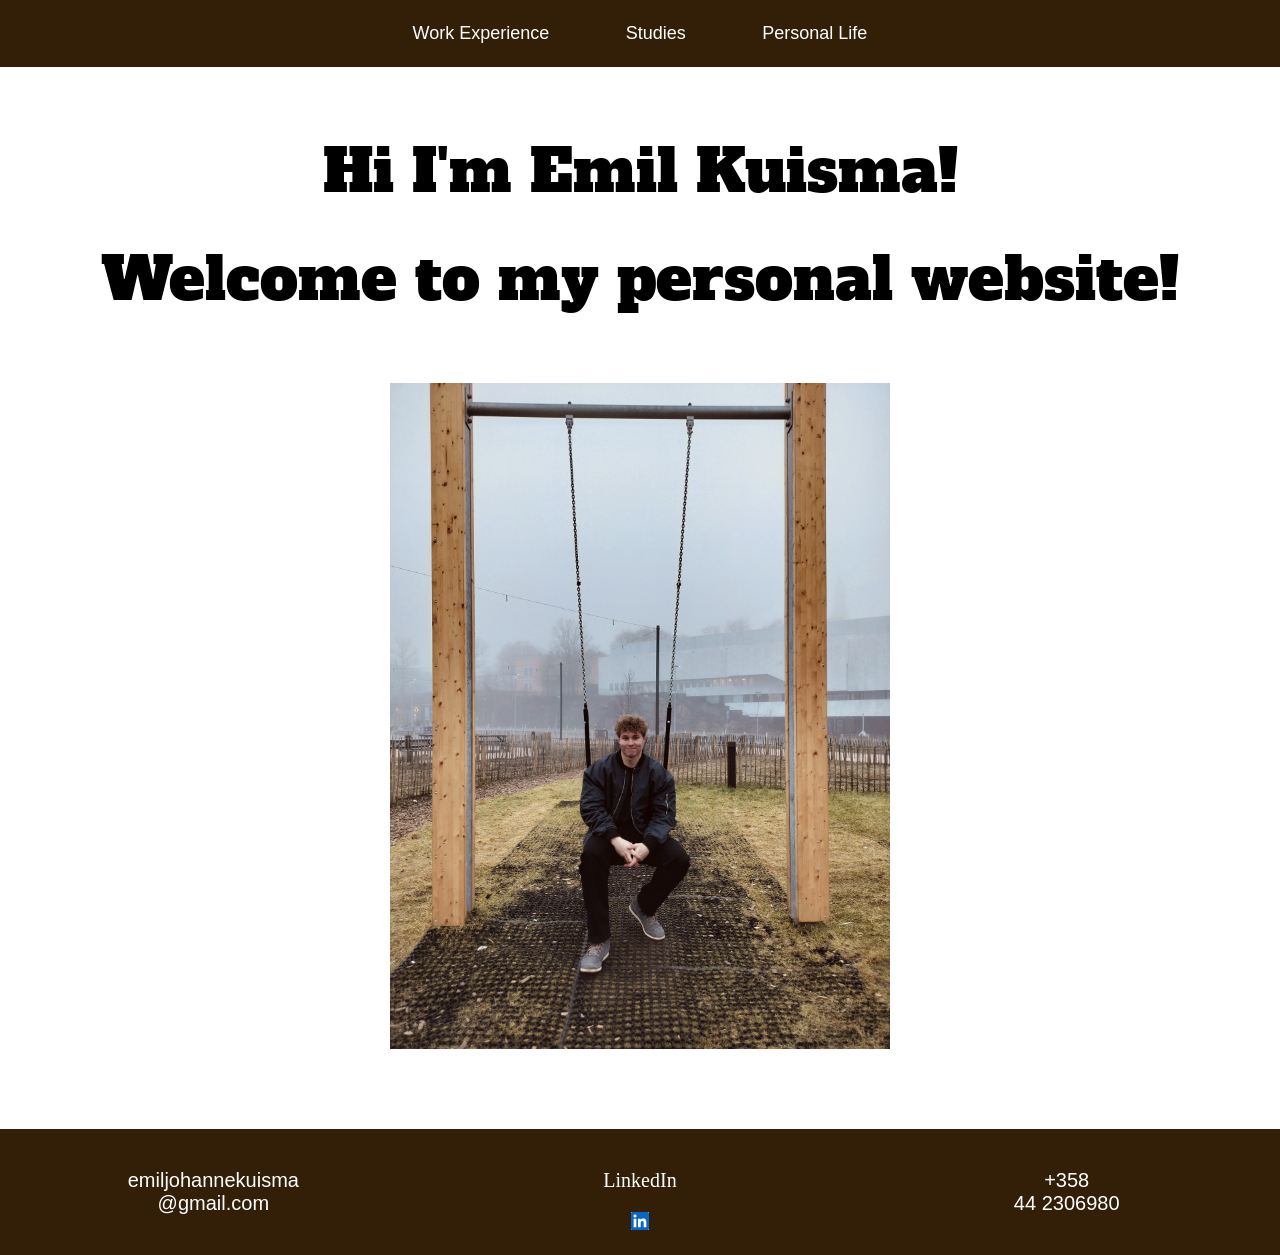
==== index.html @ 3bfbcec0 "webp" ====
<!DOCTYPE html>
<html lang="en">
    <head>
        <title>Emil Kuisma</title>
        <meta name="viewport" content="width=device-width, initial-scale=1.0">
        <meta charset="UTF-8">
        <meta name="description" content="Main page for Emil Kuisma's personal website">
        <link rel="stylesheet" href="style.css">
        <link rel="preconnect" href="https://fonts.googleapis.com">
        <link rel="preconnect" href="https://fonts.gstatic.com" crossorigin>
        <link href="https://fonts.googleapis.com/css2?family=Alfa+Slab+One&display=swap" rel="stylesheet">
    </head> 
    <body>
        <header>
            <nav>
                <a href="/work">Work Experience</a>
                <a href="/studies">Studies</a>
                <a href="/personal">Personal Life</a>
            </nav>
        </header>
        <section>
            <div>
                <h1>Hi I'm Emil Kuisma!<br>Welcome to my personal website!</h1>
            </div>

            <div>
                <img src="WWW-sivu/Swinging.webp" class="mainimg" alt="Me swinging" loading="lazy">
            </div>
        </section>
        <footer class="row">
            <div class="item">
                <p>emiljohannekuisma<br>@gmail.com</p>
            </div>
            <div class="item">
                <p class="name">LinkedIn</p>
                <a href="https://www.linkedin.com/in/emil-kuisma-499b49299/" target="_blank">
                    <img src="WWW-sivu/linkedinLogo.svg" alt="linkedin logo" width="18" height="18" loading="lazy">
                </a>
            </div>   
            <div class="item">
                <p>+358<br>44 2306980</p>
            </div>
        </footer>
    </body>
</html>
---- style.css ----
body {
margin: 0;
font-family: Arial, Helvetica, sans-serif;
}


/*NAV*/
nav {
    background-color: rgb(51, 31, 8);
    padding: 15px 10px;
    text-align: center;
}
nav a {
    color: white;
    text-decoration: none;
    margin: 0 20px;
    font-size: 18px;
    padding: 8px 16px;
    transition: background-color 0.3s ease;
    display: inline-block;
}
nav a:hover {
    background-color: #555;
    border-radius: 6px;
}
.row {
    display: flex;
    flex-wrap: wrap;
    align-items: center;
    justify-content: center;
}

/*TEXT and IMG*/

.column {
    flex: 1 1 500px;   
    padding: 50px;
}
section h1 {
    font-family: "Alfa Slab One", serif;
    font-weight: 400;
    font-style: normal;
    font-size: clamp(32px, 6vw, 60px);
    text-align: center;
    line-height: 1.8;
}
section p {
    font-size: 18px;
    line-height: 1.6;
    max-width: 500px;
    margin: auto;
    text-align: justify;
}
section img {
    width: 100%;
    height: auto;
    max-height: 700px;
    max-width: 500px;
    display: block;
    margin: auto;
}
.logo {
    max-height: 200px;
    max-width: 300px;
}
footer {
    width: 100%;
    background-color: rgb(51, 31, 8);
    color: white;
    text-align: center;
    margin-top: 80px;
    font-size: 20px;
}
footer img {
    width: 18px;
    height: 18px;
    background-color: white;
}
.item {
    flex: 1 1 100px;   
    padding: 20px;
}

.name {
    font-family: serif;
    
}




/*TABLET*/
@media (max-width: 1215px) {
nav a {
    margin: 10px;
    font-size: 16px;
}
section p {
    font-size: 17px;
}
.third {
    order: 999;
}
}
/*MOBILE*/
@media (max-width: 600px) {
.row {
    flex-direction: column;
}
nav {
    padding: 10px;
}
nav a {
    display: block;
    margin: 8px 0;
}
section h1 {
    font-size: 36px;
    margin: 20px;
    margin-top: 30px;
}
section p {
    padding: 0 15px;
}
.column {
    flex: 1 1 50px;
}
footer {
    margin-top: 0px;
}
}
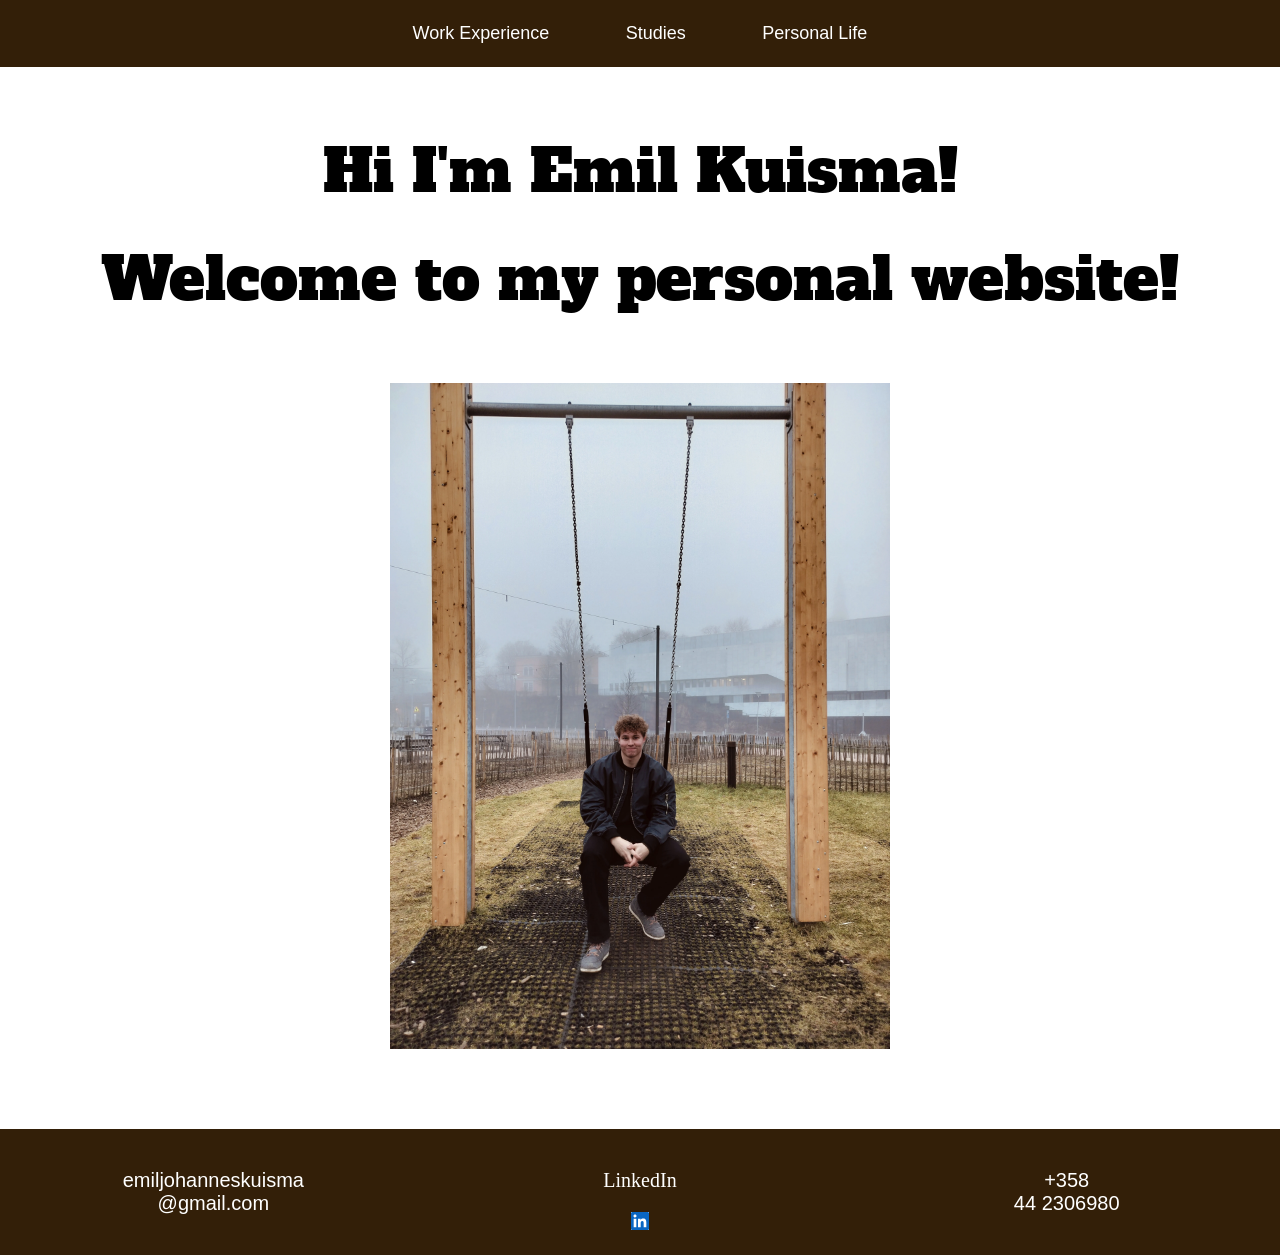
==== commit a01a9de4: "+" ====
--- a/index.html
+++ b/index.html
@@ -1,15 +1,15 @@
 <!DOCTYPE html>
 <html lang="en">
     <head>
+        <meta charset="UTF-8">
+        <meta name="viewport" content="width=device-width, initial-scale=1.0">
         <title>Emil Kuisma</title>
-        <meta name="viewport" content="width=device-width, initial-scale=1.0">
-        <meta charset="UTF-8">
         <meta name="description" content="Main page for Emil Kuisma's personal website">
+        <link rel="preload" href="https://fonts.googleapis.com/css2?family=Alfa+Slab+One&display=swap" as="style">
+        <link href="https://fonts.googleapis.com/css2?family=Alfa+Slab+One&display=swap" rel="stylesheet">
         <link rel="stylesheet" href="style.css">
-        <link rel="preconnect" href="https://fonts.googleapis.com">
-        <link rel="preconnect" href="https://fonts.gstatic.com" crossorigin>
-        <link href="https://fonts.googleapis.com/css2?family=Alfa+Slab+One&display=swap" rel="stylesheet">
     </head> 
+    <main>
     <body>
         <header>
             <nav>
@@ -24,12 +24,12 @@
             </div>
 
             <div>
-                <img src="WWW-sivu/Swinging.webp" class="mainimg" alt="Me swinging" loading="lazy">
+                <img src="WWW-sivu/Swinging.webp" class="mainimg" alt="Me swinging" fetchpriority="high">
             </div>
         </section>
         <footer class="row">
             <div class="item">
-                <p>emiljohannekuisma<br>@gmail.com</p>
+                <p>emiljohanneskuisma<br>@gmail.com</p>
             </div>
             <div class="item">
                 <p class="name">LinkedIn</p>
@@ -42,4 +42,5 @@
             </div>
         </footer>
     </body>
+    </main>
 </html>
--- a/style.css
+++ b/style.css
@@ -36,8 +36,8 @@
     flex: 1 1 500px;   
     padding: 50px;
 }
-section h1 {
-    font-family: "Alfa Slab One", serif;
+h1 {
+    font-family: "Alfa Slab One", "Arial Black", Arial, sans-serif;
     font-weight: 400;
     font-style: normal;
     font-size: clamp(32px, 6vw, 60px);
@@ -63,6 +63,7 @@
     max-height: 200px;
     max-width: 300px;
 }
+/*FOOTER*/
 footer {
     width: 100%;
     background-color: rgb(51, 31, 8);
@@ -114,7 +115,7 @@
     display: block;
     margin: 8px 0;
 }
-section h1 {
+h1 {
     font-size: 36px;
     margin: 20px;
     margin-top: 30px;
